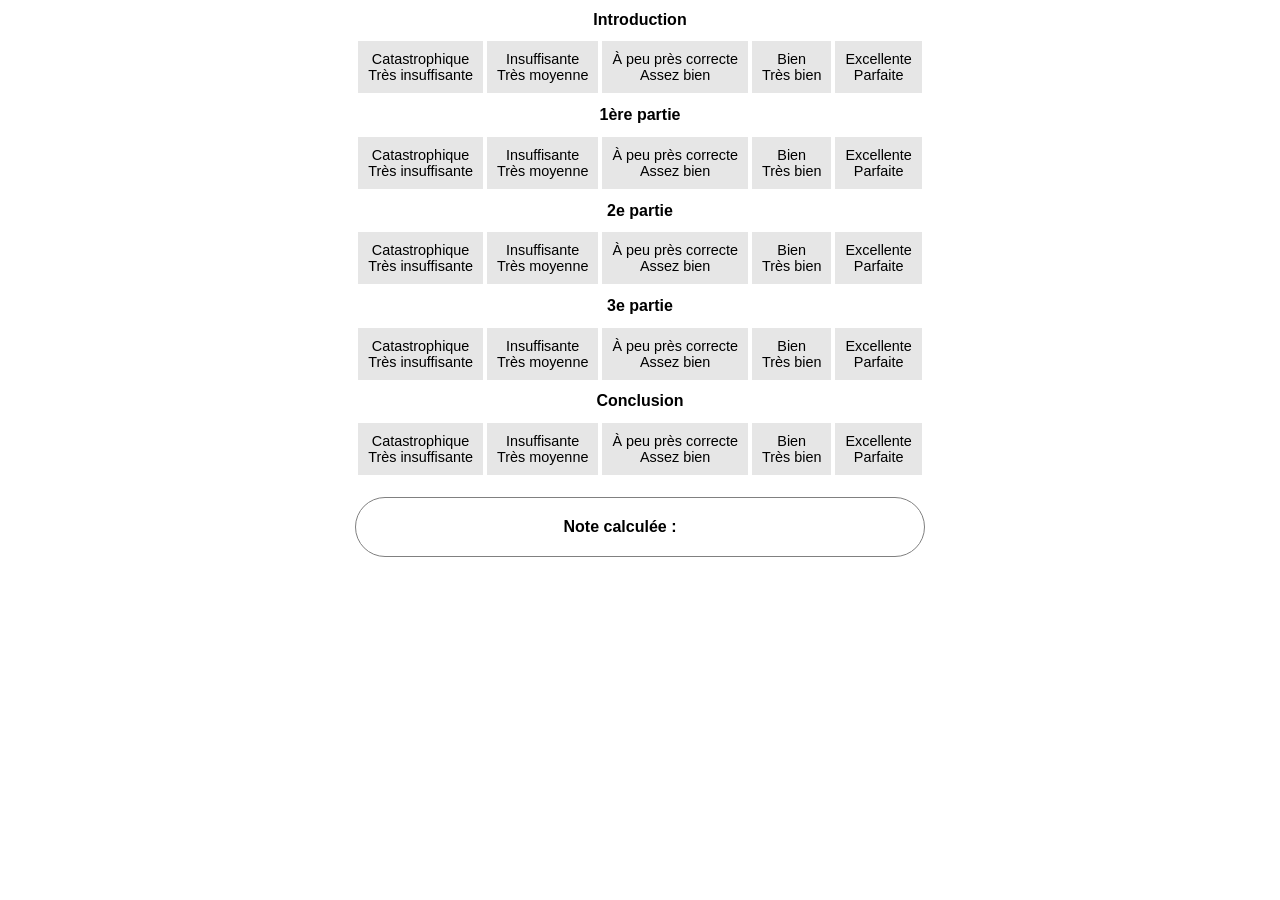
==== index.html @ 36593524 "Update index.html" ====
<!doctype html>
<html lang="fr">
<head>
  <meta charset="utf-8">
  <title>Évaluation des devoirs</title>
  <meta name="description" content="Évaluation des devoirs">
  <meta name="viewport" content="width=device-width, initial-scale=1.0">
  <link rel="stylesheet" href="style.css">
  <script src="https://ajax.googleapis.com/ajax/libs/jquery/1.12.4/jquery.min.js"></script>
</head>
<body>
<h1>Introduction</h1>
<ul id="introduction"><li>Catastrophique <br />Très insuffisante</li><li>Insuffisante<br />Très moyenne</li><li>À peu près correcte<br />Assez bien</li><li>Bien<br /> Très bien</li><li>Excellente<br /> Parfaite</li></ul>
<h1>1ère partie</h1>
<ul id="partie-1"><li>Catastrophique <br />Très insuffisante</li><li>Insuffisante<br />Très moyenne</li><li>À peu près correcte<br />Assez bien</li><li>Bien<br /> Très bien</li><li>Excellente<br /> Parfaite</li></ul>
<h1>2e partie</h1>
<ul id="partie-2"><li>Catastrophique <br />Très insuffisante</li><li>Insuffisante<br />Très moyenne</li><li>À peu près correcte<br />Assez bien</li><li>Bien<br /> Très bien</li><li>Excellente<br /> Parfaite</li></ul>
<h1>3e partie</h1>
<ul id="partie-3"><li>Catastrophique <br />Très insuffisante</li><li>Insuffisante<br />Très moyenne</li><li>À peu près correcte<br />Assez bien</li><li>Bien<br /> Très bien</li><li>Excellente<br /> Parfaite</li></ul>
<h1>Conclusion</h1>
<ul id="conclusion"><li>Catastrophique <br />Très insuffisante</li><li>Insuffisante<br />Très moyenne</li><li>À peu près correcte<br />Assez bien</li><li>Bien<br /> Très bien</li><li>Excellente<br /> Parfaite</li></ul>
<h1 id="calcul-note">Note calculée : <span id="note"></span></h1>
</body>
  <script src="evaluation.js"></script>
</html>
---- style.css ----
body {
	text-align:center;
	font-family:Arial;
	margin:auto;
	padding:0;
}
h1 {
	font-size:1em;
}
ul {
	margin:0;
	padding:0;
}
ul li {
	font-size:0.9em;
	display:inline-block;
	background-color:#EAEAEA;
	padding:10px;
	margin:2px;
		background-color:#E6E6E6;
}
#calcul-note {
	margin-top:20px;
	border:1px solid grey;
	padding:20px;
	-webkit-border-radius:5em;
	-moz-border-radius:5em;
	border-radius:5em;
}
#note {
	
	padding:10px;
	font-weight:normal;
	margin-left:20px;
}
li.selected {
	background-color:#B3B3B3;
}

@media (max-width: 640px) {
	body {
			width:360px;
	}
	h1 {
		font-size:0.8em;
	}
	ul li {
		font-size:0.65em;
		padding-left:2px;
		padding-right:2px;
	}
}
@media (min-width: 641px) {
	body {
		width:570px;
	}	
}
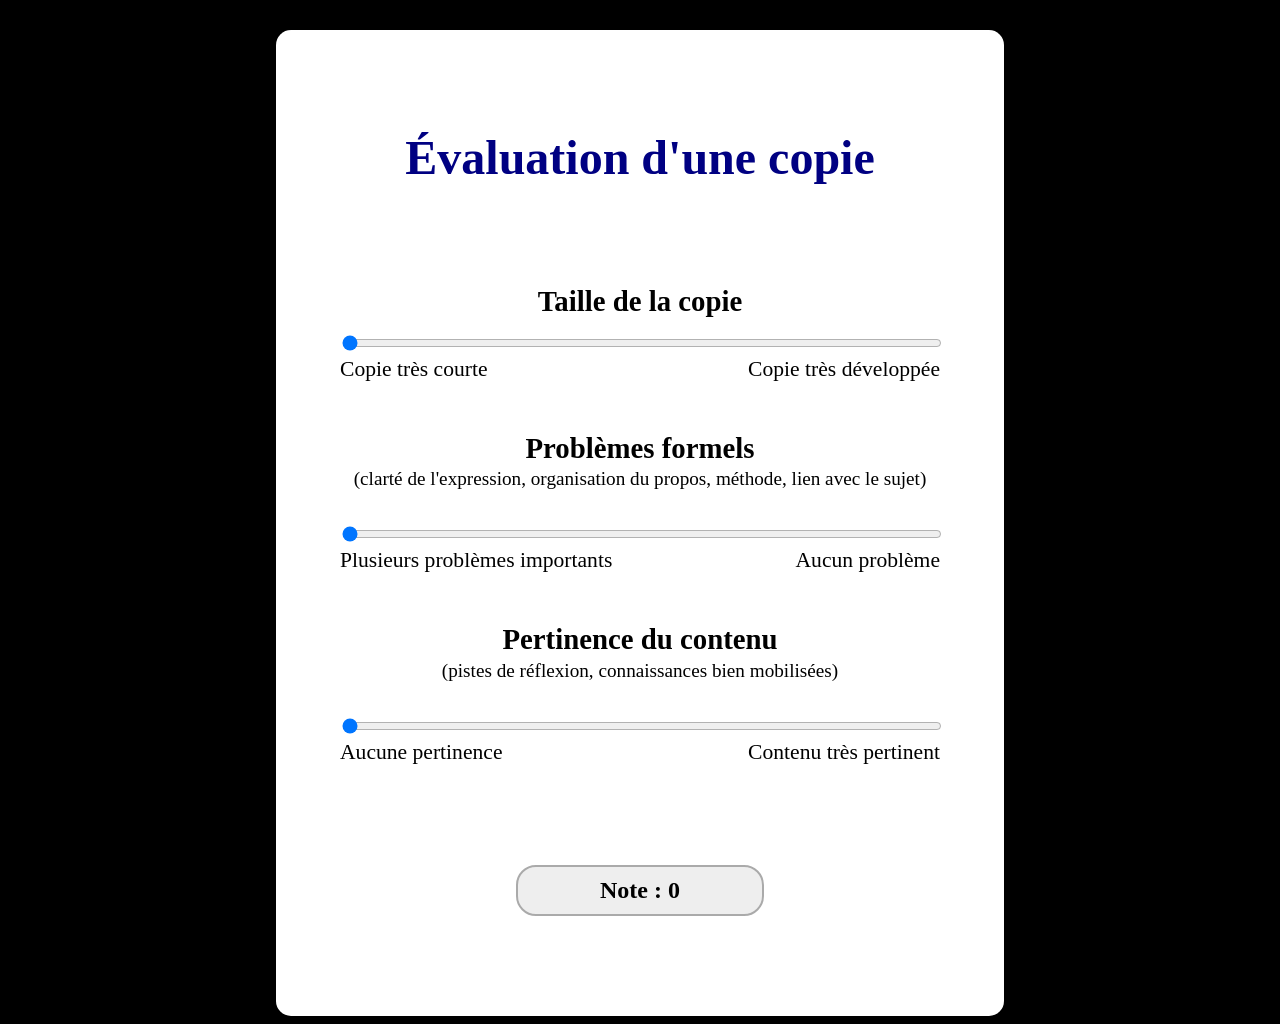
==== commit 45654fe8: "nouvel outil - 3 critères: taille forme contenu" ====
--- a/index.html
+++ b/index.html
@@ -1,25 +1,123 @@
-<!doctype html>
-<html lang="fr">
+<!DOCTYPE html>
+<html>
+
 <head>
-  <meta charset="utf-8">
-  <title>Évaluation des devoirs</title>
-  <meta name="description" content="Évaluation des devoirs">
-  <meta name="viewport" content="width=device-width, initial-scale=1.0">
-  <link rel="stylesheet" href="style.css">
-  <script src="https://ajax.googleapis.com/ajax/libs/jquery/1.12.4/jquery.min.js"></script>
+	<title>Calculateur de note pour un devoir - évaluation assistée par ordinateur</title>
+	<style>
+		body {
+			background-color: black;
+		}
+
+		main {
+			width: 90%;
+			max-width: 600px;
+			padding: 100px 5vw;
+			/* 
+			padding: 100px; */
+			margin: auto;
+			margin-top: 30px;
+			background-color: white;
+			border-radius: 15px;
+			font-size: 24px;
+			text-align: center;
+		}
+
+		input+div {
+			text-align: left;
+			font-size: 0.9em;
+		}
+
+		.slider {
+			width: 100%;
+			margin-top: 1.25em;
+		}
+
+		.result {
+			font-weight: bold;
+			margin: auto;
+			margin-top: 100px;
+			width: 40%;
+			border: 2px solid #AAA;
+			background-color: #EEE;
+			padding: 10px 2px;
+			border-radius: 20px;
+		}
+
+		label {
+			display: block;
+			margin-top: 50px;
+			font-weight: bold;
+			font-size: 1.2em;
+		}
+
+		p {
+			margin-top: 0.2em;
+			font-size: 0.8em;
+		}
+
+		h1 {
+			margin-top: 0;
+			margin-bottom: 100px;
+			color: rgb(0, 0, 130)
+		}
+	</style>
 </head>
+
 <body>
-<h1>Introduction</h1>
-<ul id="introduction"><li>Catastrophique <br />Très insuffisante</li><li>Insuffisante<br />Très moyenne</li><li>À peu près correcte<br />Assez bien</li><li>Bien<br /> Très bien</li><li>Excellente<br /> Parfaite</li></ul>
-<h1>1ère partie</h1>
-<ul id="partie-1"><li>Catastrophique <br />Très insuffisante</li><li>Insuffisante<br />Très moyenne</li><li>À peu près correcte<br />Assez bien</li><li>Bien<br /> Très bien</li><li>Excellente<br /> Parfaite</li></ul>
-<h1>2e partie</h1>
-<ul id="partie-2"><li>Catastrophique <br />Très insuffisante</li><li>Insuffisante<br />Très moyenne</li><li>À peu près correcte<br />Assez bien</li><li>Bien<br /> Très bien</li><li>Excellente<br /> Parfaite</li></ul>
-<h1>3e partie</h1>
-<ul id="partie-3"><li>Catastrophique <br />Très insuffisante</li><li>Insuffisante<br />Très moyenne</li><li>À peu près correcte<br />Assez bien</li><li>Bien<br /> Très bien</li><li>Excellente<br /> Parfaite</li></ul>
-<h1>Conclusion</h1>
-<ul id="conclusion"><li>Catastrophique <br />Très insuffisante</li><li>Insuffisante<br />Très moyenne</li><li>À peu près correcte<br />Assez bien</li><li>Bien<br /> Très bien</li><li>Excellente<br /> Parfaite</li></ul>
-<h1 id="calcul-note">Note calculée : <span id="note"></span></h1>
+	<main>
+		<h1>Évaluation d'une copie</h1>
+
+		<label for="tailleCopie">Taille de la copie</label>
+		<input type="range" id="tailleCopie" class="slider" min="10" max="100" value="10" onchange="calculNote()">
+		<div>Copie très courte<span style="float:right">Copie très développée</span></div>
+
+
+		<label for="problemesFormels">Problèmes formels</label>
+		<p>(clarté de l'expression, organisation du propos, méthode, lien avec le sujet)</p>
+		<input type="range" id="problemesFormels" class="slider" min="10" max="100" value="10"
+			onchange="calculNote()">
+		<div>Plusieurs problèmes importants<span style="float:right">Aucun problème</span></div>
+
+
+
+		<label for="pertinenceContenu">Pertinence du contenu</label>
+		<p>(pistes de réflexion, connaissances bien mobilisées)</p>
+		<input type="range" id="pertinenceContenu" class="slider" min="10" max="100" value="10"
+			onchange="calculNote()">
+		<div>Aucune pertinence<span style="float:right">Contenu très pertinent</span></div>
+
+
+
+		<div class="result" id="result">Note :</div>
+	</main>
+	<script>
+		var tailleCopie = 0.1
+		var problemesFormels = 0.1
+		var pertinenceContenu = 0.1
+		calculNote()
+		function arrondir(num) {
+			return Math.round(num * 4) / 4;
+		}
+		function calculNote() {
+			tailleCopie = document.getElementById('tailleCopie').value / 100;
+			problemesFormels = document.getElementById('problemesFormels').value / 100;
+			pertinenceContenu = document.getElementById('pertinenceContenu').value / 100;
+
+			var calculTailleCopie = 11 + 8 * Math.log10(tailleCopie);
+			var calculPertinence = 9.5 * (pertinenceContenu * calculTailleCopie) / 12;
+			var calculProblemesFormels = (8 + tailleCopie + Math.log10(calculPertinence)) * tailleCopie * Math.log10(problemesFormels);
+			var calculMalus = Math.log10(pertinenceContenu * calculTailleCopie) * 2 < 0 ? Math.log10(pertinenceContenu * calculTailleCopie) * 2 : 0
+
+			var note = Math.round((0.56 + 0.77 * calculTailleCopie + 1.15 * calculPertinence + 0.78 * calculProblemesFormels + 2.75 * calculMalus) * 100) / 100
+
+			var noteArrondie = note < 12 ? arrondir(note - 0.25) : arrondir(note + 0.25 * tailleCopie)
+
+			noteArrondie = noteArrondie < 0 ? 0 : noteArrondie;
+			noteArrondie = note > 19.01 ? 20 : noteArrondie;
+
+			document.getElementById('result').innerHTML = " Note : " + noteArrondie;
+		}
+	</script>
 </body>
-  <script src="evaluation.js"></script>
+
 </html>
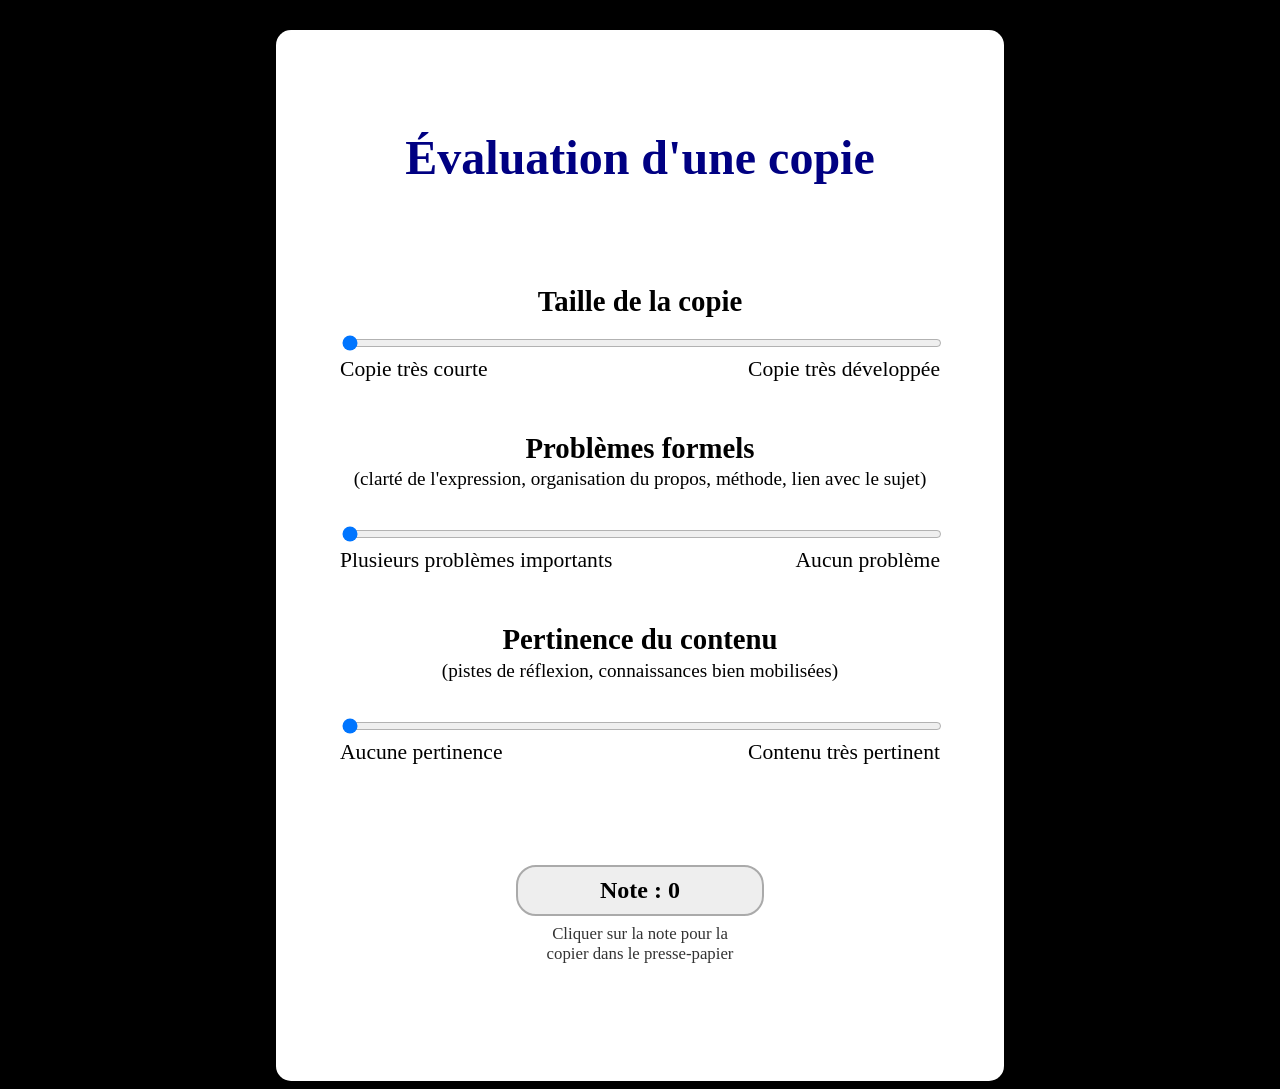
==== commit f7e51440: "Copie de la note dans le presse-papier" ====
--- a/index.html
+++ b/index.html
@@ -41,6 +41,7 @@
 			background-color: #EEE;
 			padding: 10px 2px;
 			border-radius: 20px;
+			cursor:pointer;
 		}
 
 		label {
@@ -55,11 +56,20 @@
 			font-size: 0.8em;
 		}
 
+
+		.result+p {
+			margin-top:0.5em;
+			font-size:0.7em;
+			color: #333;
+		}
+
 		h1 {
 			margin-top: 0;
 			margin-bottom: 100px;
 			color: rgb(0, 0, 130)
 		}
+		
+
 	</style>
 </head>
 
@@ -88,7 +98,8 @@
 
 
 
-		<div class="result" id="result">Note :</div>
+		<div class="result" id="result"  onclick="copyToClipboard()">Note :</div>
+		<p>Cliquer sur la note pour la<br>copier dans le presse-papier</p>
 	</main>
 	<script>
 		var tailleCopie = 0.1
@@ -115,7 +126,12 @@
 			noteArrondie = noteArrondie < 0 ? 0 : noteArrondie;
 			noteArrondie = note > 19.01 ? 20 : noteArrondie;
 
-			document.getElementById('result').innerHTML = " Note : " + noteArrondie;
+			document.getElementById('result').innerHTML = "Note : " + noteArrondie;
+		}
+		function copyToClipboard() {
+			var note = document.getElementById('result').innerHTML;
+      		note = note.replace("Note : ", "");
+			navigator.clipboard.writeText(note);
 		}
 	</script>
 </body>
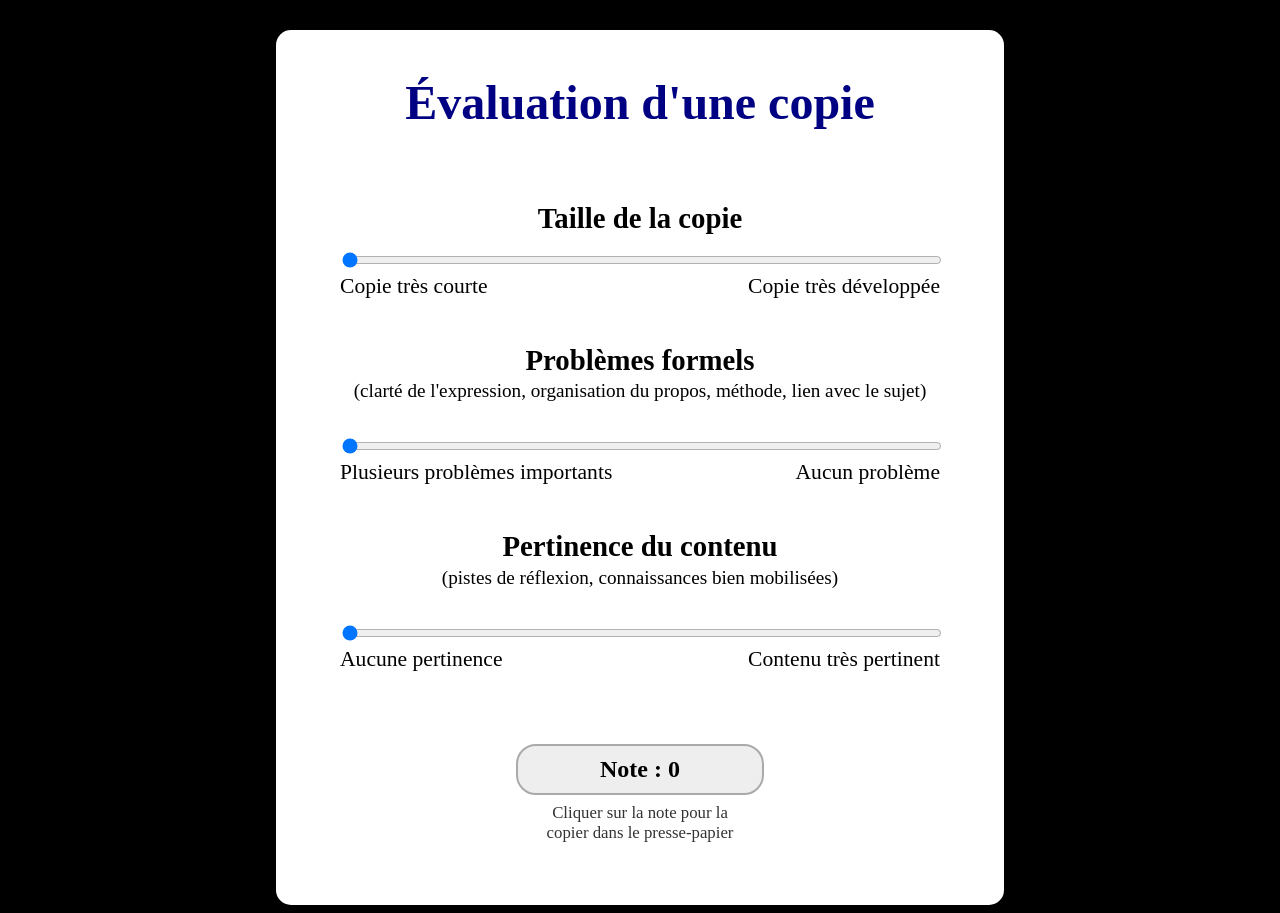
==== commit 6b6f18b6: "CSS pour petits écrans (hauteur < 700px)" ====
--- a/index.html
+++ b/index.html
@@ -11,9 +11,7 @@
 		main {
 			width: 90%;
 			max-width: 600px;
-			padding: 100px 5vw;
-			/* 
-			padding: 100px; */
+			padding: 5vh 5vw;
 			margin: auto;
 			margin-top: 30px;
 			background-color: white;
@@ -22,6 +20,13 @@
 			text-align: center;
 		}
 
+		@media screen and (max-height: 700px) {
+			main {
+				font-size: 18px;
+				margin-top: 20px;
+			}
+		}
+
 		input+div {
 			text-align: left;
 			font-size: 0.9em;
@@ -32,24 +37,37 @@
 			margin-top: 1.25em;
 		}
 
+		@media screen and (max-height: 700px) {
+			.slide {
+				margin-top: 0.25em;
+			}
+		}
+
 		.result {
 			font-weight: bold;
 			margin: auto;
-			margin-top: 100px;
+			margin-top: 8vh;
 			width: 40%;
 			border: 2px solid #AAA;
 			background-color: #EEE;
 			padding: 10px 2px;
 			border-radius: 20px;
-			cursor:pointer;
+			cursor: pointer;
 		}
 
 		label {
 			display: block;
-			margin-top: 50px;
+			margin-top: 5vh;
 			font-weight: bold;
 			font-size: 1.2em;
 		}
+
+		@media screen and (max-height: 700px) {
+			label {
+				margin-top: 4vh;
+			}
+		}
+
 
 		p {
 			margin-top: 0.2em;
@@ -58,18 +76,45 @@
 
 
 		.result+p {
-			margin-top:0.5em;
-			font-size:0.7em;
+			margin-top: 0.5em;
+			font-size: 0.7em;
 			color: #333;
 		}
 
 		h1 {
 			margin-top: 0;
-			margin-bottom: 100px;
+			margin-bottom: 8vh;
 			color: rgb(0, 0, 130)
 		}
-		
-
+
+		@media screen and (max-height: 700px) {
+			h1 {
+				margin-bottom: 6vh
+			}
+
+			br {
+				display: none;
+			}
+		}
+
+		.toast {
+			position: fixed;
+			bottom: 100px;
+			left: 50%;
+			transform: translateX(-50%);
+			background-color: #333;
+			color: #fff;
+			padding: 10px 20px;
+			border-radius: 5px;
+			font-family: Arial, sans-serif;
+			font-size: 14px;
+			opacity: 0;
+			transition: opacity 0.3s ease;
+		}
+
+		.toast.show {
+			opacity: 1;
+		}
 	</style>
 </head>
 
@@ -84,54 +129,85 @@
 
 		<label for="problemesFormels">Problèmes formels</label>
 		<p>(clarté de l'expression, organisation du propos, méthode, lien avec le sujet)</p>
-		<input type="range" id="problemesFormels" class="slider" min="10" max="100" value="10"
-			onchange="calculNote()">
+		<input type="range" id="problemesFormels" class="slider" min="10" max="100" value="10" onchange="calculNote()">
 		<div>Plusieurs problèmes importants<span style="float:right">Aucun problème</span></div>
 
 
 
 		<label for="pertinenceContenu">Pertinence du contenu</label>
 		<p>(pistes de réflexion, connaissances bien mobilisées)</p>
-		<input type="range" id="pertinenceContenu" class="slider" min="10" max="100" value="10"
-			onchange="calculNote()">
+		<input type="range" id="pertinenceContenu" class="slider" min="10" max="100" value="10" onchange="calculNote()">
 		<div>Aucune pertinence<span style="float:right">Contenu très pertinent</span></div>
 
 
 
-		<div class="result" id="result"  onclick="copyToClipboard()">Note :</div>
-		<p>Cliquer sur la note pour la<br>copier dans le presse-papier</p>
+		<div class="result" id="result" onclick="copyToClipboard()">Note : 0</div>
+		<p>Cliquer sur la note pour la <br>copier dans le presse-papier</p>
 	</main>
 	<script>
-		var tailleCopie = 0.1
-		var problemesFormels = 0.1
-		var pertinenceContenu = 0.1
-		calculNote()
+
 		function arrondir(num) {
+			/* Pour arrondir à un multiple de 0.25 */
 			return Math.round(num * 4) / 4;
 		}
-		function calculNote() {
-			tailleCopie = document.getElementById('tailleCopie').value / 100;
-			problemesFormels = document.getElementById('problemesFormels').value / 100;
-			pertinenceContenu = document.getElementById('pertinenceContenu').value / 100;
-
-			var calculTailleCopie = 11 + 8 * Math.log10(tailleCopie);
-			var calculPertinence = 9.5 * (pertinenceContenu * calculTailleCopie) / 12;
-			var calculProblemesFormels = (8 + tailleCopie + Math.log10(calculPertinence)) * tailleCopie * Math.log10(problemesFormels);
-			var calculMalus = Math.log10(pertinenceContenu * calculTailleCopie) * 2 < 0 ? Math.log10(pertinenceContenu * calculTailleCopie) * 2 : 0
-
+
+		function algoCalcul(taille, forme, contenu) {
+			var calculTailleCopie = 11 + 8 * Math.log10(taille);
+			var calculPertinence = 9.5 * (contenu * calculTailleCopie) / 12;
+			var calculProblemesFormels = (8 + taille + Math.log10(calculPertinence)) * taille * Math.log10(forme);
+			var calculMalus = Math.log10(contenu * calculTailleCopie) * 2 < 0 ? Math.log10(contenu * calculTailleCopie) * 2 : 0
 			var note = Math.round((0.56 + 0.77 * calculTailleCopie + 1.15 * calculPertinence + 0.78 * calculProblemesFormels + 2.75 * calculMalus) * 100) / 100
-
 			var noteArrondie = note < 12 ? arrondir(note - 0.25) : arrondir(note + 0.25 * tailleCopie)
-
 			noteArrondie = noteArrondie < 0 ? 0 : noteArrondie;
 			noteArrondie = note > 19.01 ? 20 : noteArrondie;
+			return noteArrondie
+		}
+
+		function maximum(forme, contenu) {
+			/* Sans cette fonction, la note calculée peut baisser alors que la taille de la copie augmente (dans les cas où problemesFormels et pertinenceContenu sont faibles) */
+			var max = 0;
+			var bascule = 0
+			for (let taille = 0; taille < 100; taille++) {
+				tailleCopie = taille / 100
+				var noteArrondie = algoCalcul(tailleCopie, forme, contenu);
+				max = noteArrondie > max ? noteArrondie : max;
+				if (noteArrondie > 0 && noteArrondie < max && bascule == 0) { bascule = taille / 100 }
+			}
+			return [bascule, max]
+		}
+
+		function calculNote() {
+			var tailleCopie = document.getElementById('tailleCopie').value / 100;
+			var problemesFormels = document.getElementById('problemesFormels').value / 100;
+			var pertinenceContenu = document.getElementById('pertinenceContenu').value / 100;
+
+			var noteArrondie = algoCalcul(tailleCopie, problemesFormels, pertinenceContenu)
+
+			if (tailleCopie > 0.5) {
+				pointBascule = maximum(problemesFormels, pertinenceContenu)
+				if (pointBascule[0] !== 0 && tailleCopie > pointBascule[0] && noteArrondie < pointBascule[1]) { noteArrondie = pointBascule[1] }
+			}
 
 			document.getElementById('result').innerHTML = "Note : " + noteArrondie;
 		}
-		function copyToClipboard() {
+
+		function copyToClipboard() {
 			var note = document.getElementById('result').innerHTML;
-      		note = note.replace("Note : ", "");
+			note = note.replace("Note : ", "");
 			navigator.clipboard.writeText(note);
+			var toast = document.createElement("div");
+			toast.className = "toast";
+			toast.textContent = "La note " + note + " a été copiée dans le presse-papiers";
+			document.body.appendChild(toast);
+
+			setTimeout(function () {
+				toast.classList.add("show");
+			}, 100);
+
+			setTimeout(function () {
+				toast.classList.remove("show");
+				document.body.removeChild(toast);
+			}, 2000);
 		}
 	</script>
 </body>
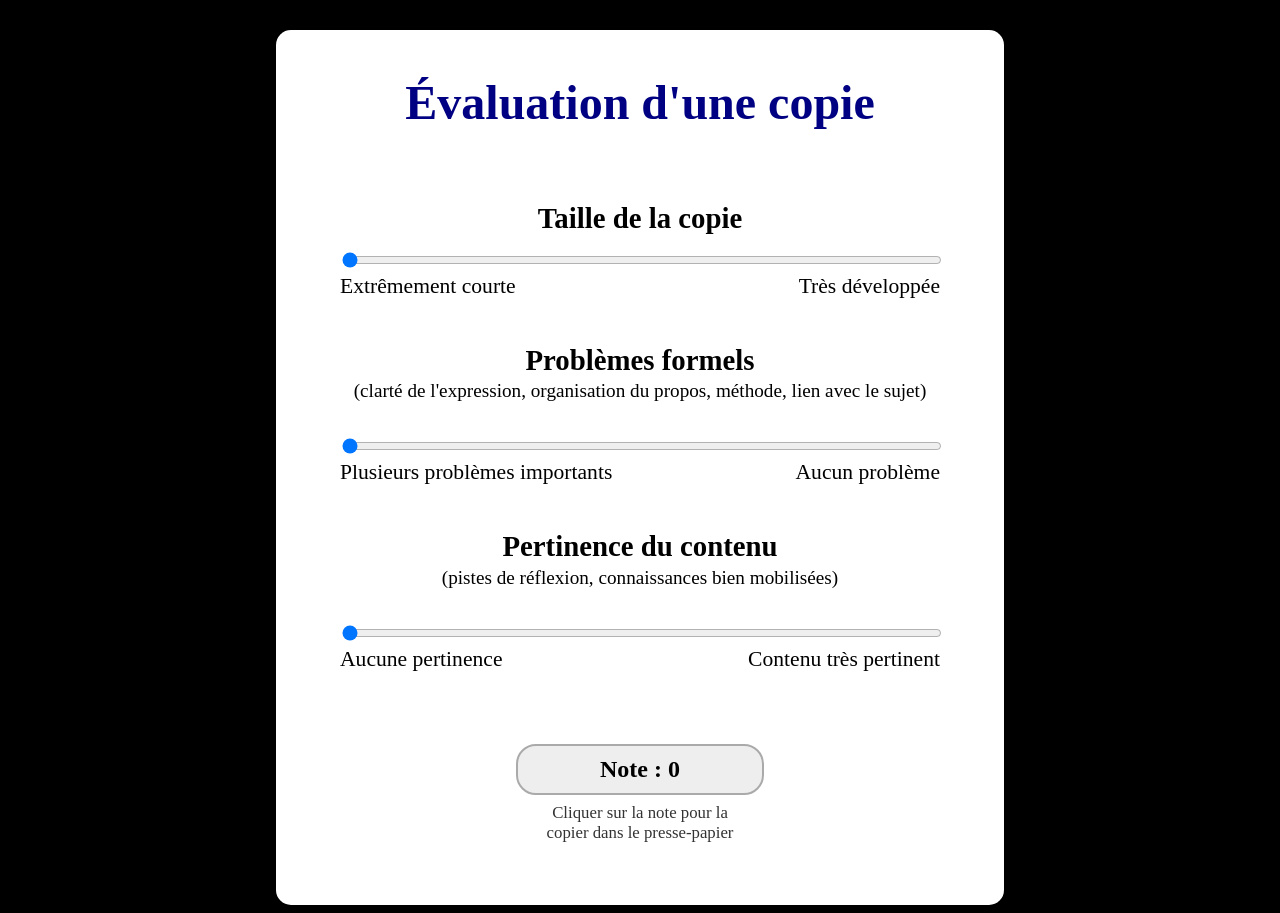
==== commit d38773c9: "Changement dénomination pour tailles copies" ====
--- a/index.html
+++ b/index.html
@@ -124,7 +124,7 @@
 
 		<label for="tailleCopie">Taille de la copie</label>
 		<input type="range" id="tailleCopie" class="slider" min="10" max="100" value="10" onchange="calculNote()">
-		<div>Copie très courte<span style="float:right">Copie très développée</span></div>
+		<div>Extrêmement courte<span style="float:right">Très développée</span></div>
 
 
 		<label for="problemesFormels">Problèmes formels</label>
@@ -187,7 +187,7 @@
 				pointBascule = maximum(problemesFormels, pertinenceContenu)
 				if (pointBascule[0] !== 0 && tailleCopie > pointBascule[0] && noteArrondie < pointBascule[1]) { noteArrondie = pointBascule[1] }
 			}
-
+			console.log("taille : "+tailleCopie+ " forme : "+ problemesFormels+" contenu : "+ pertinenceContenu)
 			document.getElementById('result').innerHTML = "Note : " + noteArrondie;
 		}
 
